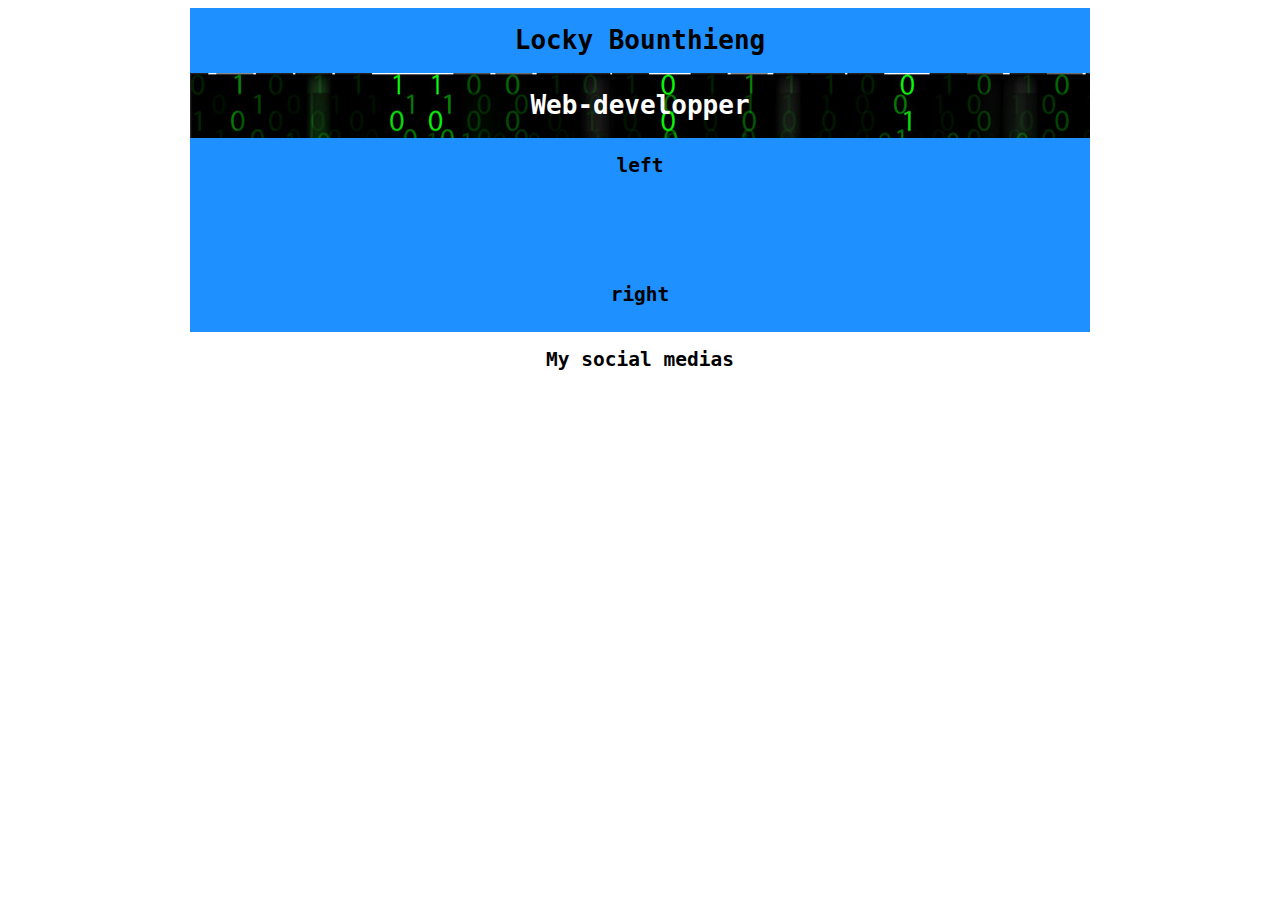
==== index.html @ b01db216 "debut de cv" ====
<!DOCTYPE html>
<html>
<head>
<link href="style.css" rel="stylesheet">
</head>

<body>

<div class="container">
	<header>
		<h1>Locky Bounthieng</h1>
	</header>
	<nav class="nav">
		<h1>Web-developper</h1>
	</nav>
	<section class="leftright">
		<h2>left</h2>
	</section>
	<section class="leftright">
		<h2>right</h2>
	</section>
	<footer>
		<h2>My social medias</h2>
	</footer>


</div>
<body>
</html>
---- style.css ----
.container{
	display: grid;
	max-width: 900px;
	margin:auto;
	grid-template-columns: 1fr;
	grid-template-rows: 1fr 1fr 2fr 1fr;
}

h1, h2 {
	font-family:monospace;
	text-align: center;
}
header{
	background-color: dodgerblue;
	
	

}
.nav{
	background-image: url("matrix1.jpg");
	color:white;

}

.leftright{
	background-color: dodgerblue;
	grid-template-columns: 50px 50px;

}

}
footer{
	background-color: dodgerblue;
	
}
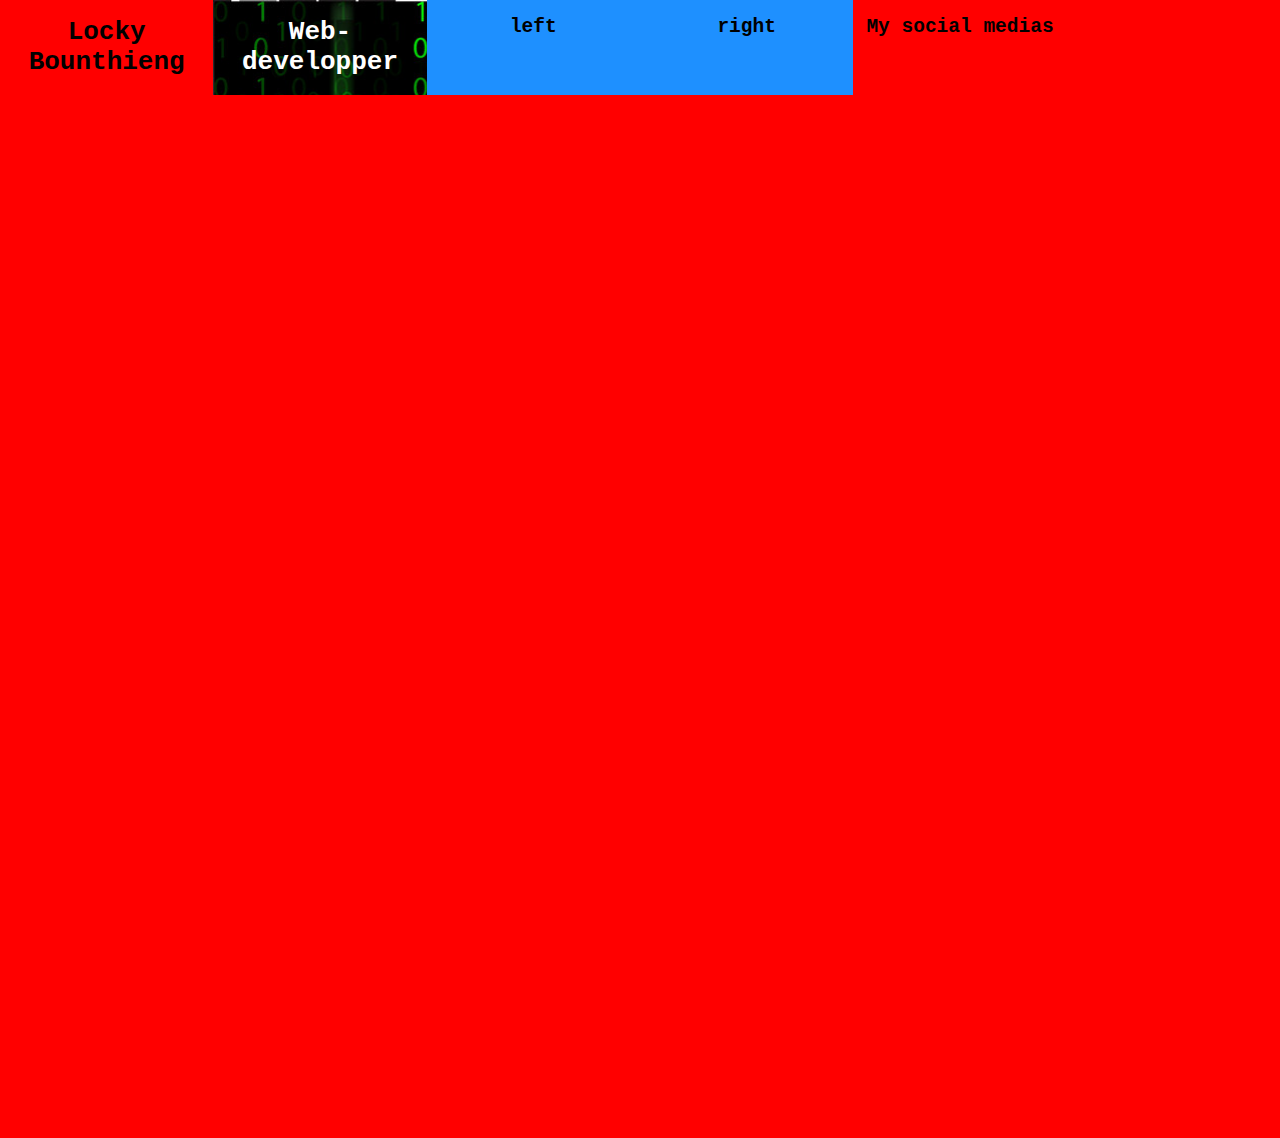
==== commit 80ee2dce: "added css lines" ====
--- a/index.html
+++ b/index.html
@@ -7,23 +7,23 @@
 <body>
 
 <div class="container">
-	<header>
+	<div>
 		<h1>Locky Bounthieng</h1>
-	</header>
-	<nav class="nav">
+	</div>
+	<div class="nav">
 		<h1>Web-developper</h1>
-	</nav>
-	<section class="leftright">
+	</div>
+	<div class="leftright">
 		<h2>left</h2>
-	</section>
-	<section class="leftright">
+	</div>
+	<div class="leftright">
 		<h2>right</h2>
-	</section>
-	<footer>
+	</div>
+	<div class="foot1">
 		<h2>My social medias</h2>
-	</footer>
+	</div>
 
 
 </div>
-<body>
+</body>
 </html>--- a/style.css
+++ b/style.css
@@ -1,9 +1,17 @@
-.container{
-	display: grid;
-	max-width: 900px;
-	margin:auto;
-	grid-template-columns: 1fr;
-	grid-template-rows: 1fr 1fr 2fr 1fr;
+body {
+    margin: 0;
+    padding: 0;
+    background-image: linear-gradient(to top right, red, blue);
+    
+}
+
+
+.container {
+    background-color: red;
+    display: grid;
+    margin: auto;
+    grid-template-columns: repeat(6,1fr);
+    grid-template-rows: repeat(12,1fr);
 }
 
 h1, h2 {
@@ -29,7 +37,8 @@
 }
 
 }
-footer{
-	background-color: dodgerblue;
+.foot1{
+    grid-area:11/3/13/6;
+	background-color: green;
 	
 }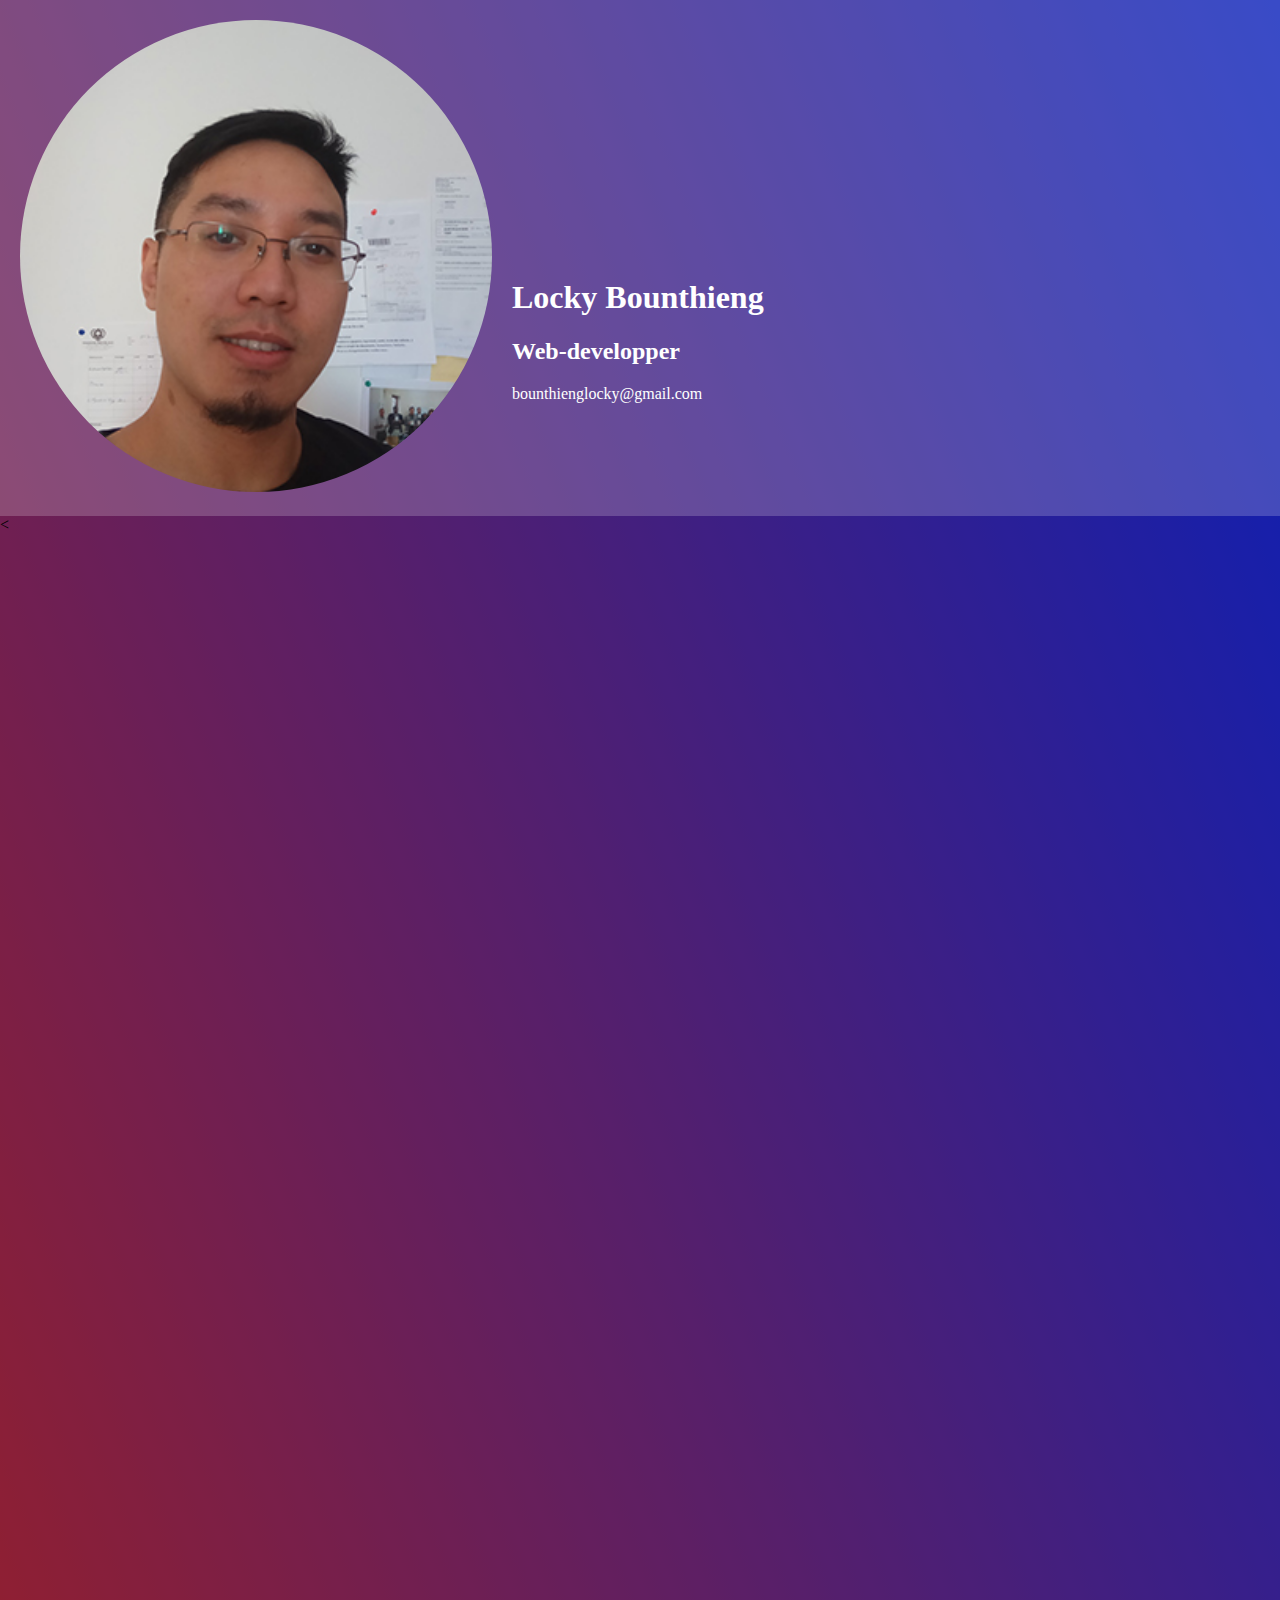
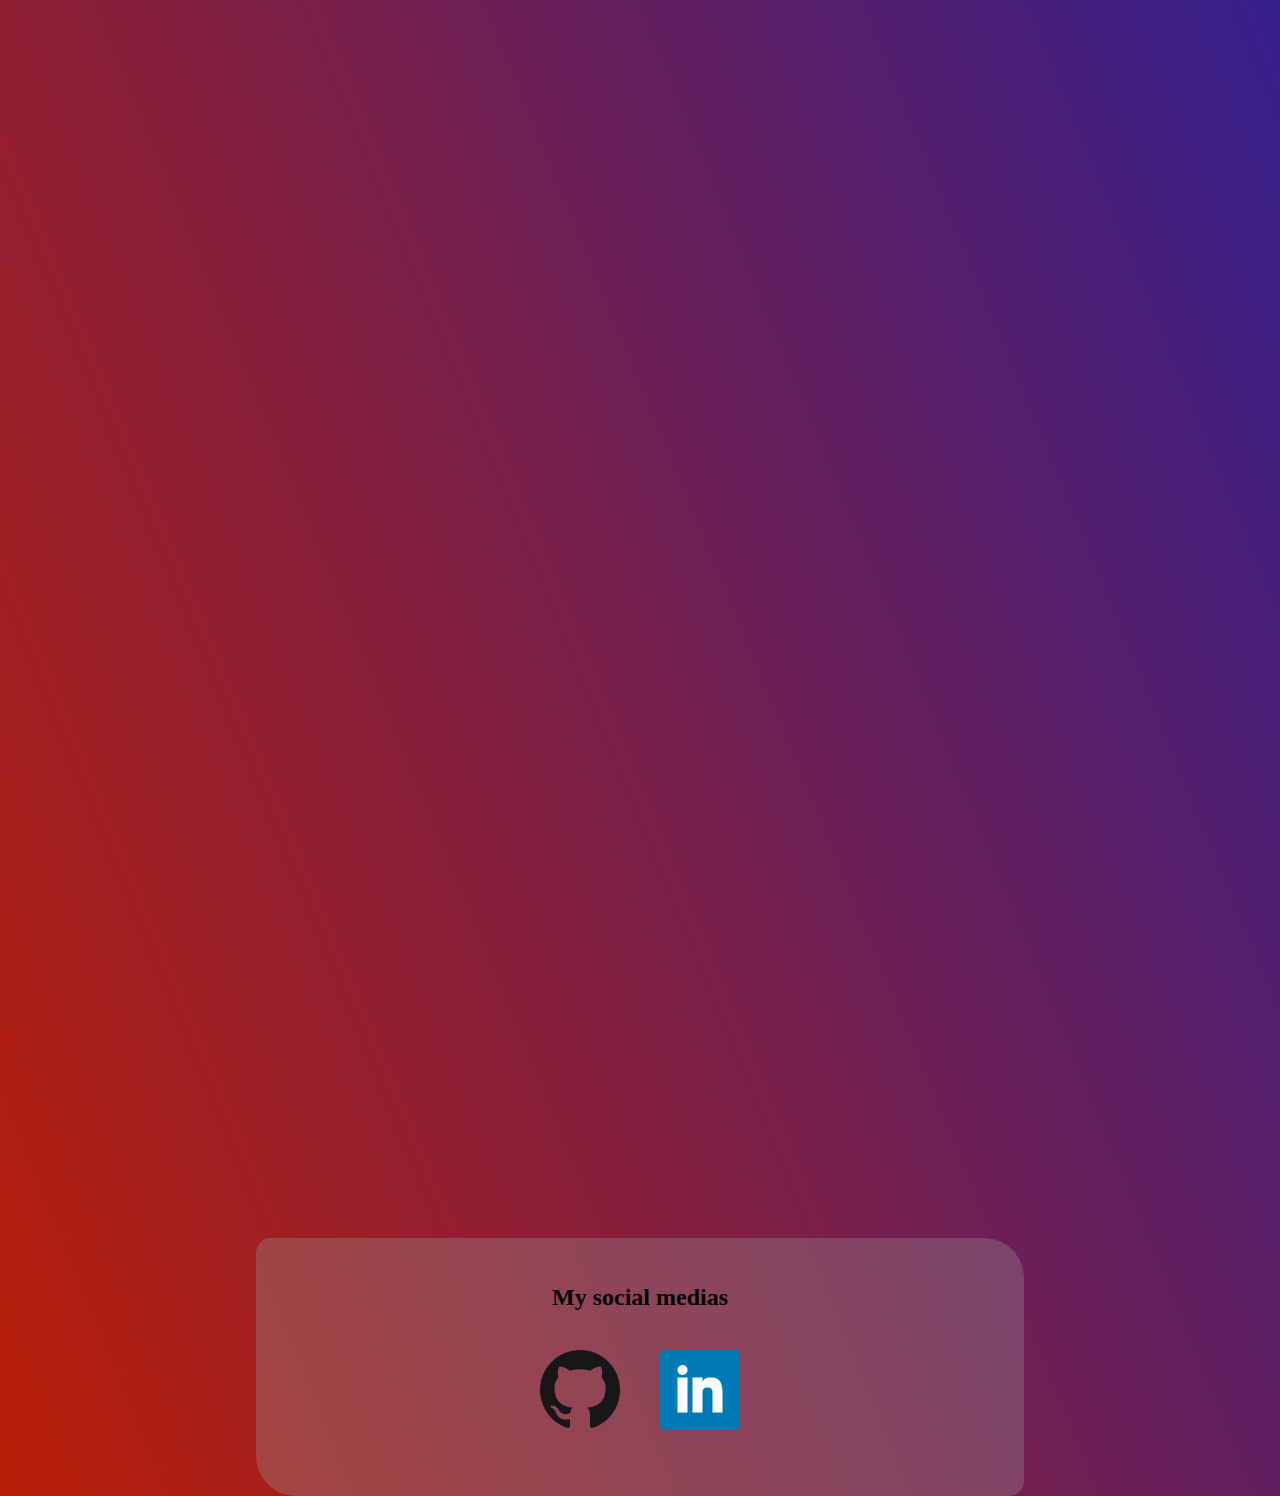
==== commit bd35b24b: "added css lines again" ====
--- a/index.html
+++ b/index.html
@@ -6,24 +6,26 @@
 
 <body>
 
-<div class="container">
-	<div>
-		<h1>Locky Bounthieng</h1>
-	</div>
-	<div class="nav">
-		<h1>Web-developper</h1>
-	</div>
-	<div class="leftright">
-		<h2>left</h2>
-	</div>
-	<div class="leftright">
-		<h2>right</h2>
-	</div>
-	<div class="foot1">
-		<h2>My social medias</h2>
-	</div>
+    <div class="container">
+        <div class="titre">
+            <h1>Locky Bounthieng</h1>
+            <p><h2>Web-developper</h2></p>
+            <p>bounthienglocky@gmail.com</p>
+        </div>
+        <div class="banner"></div>
+        
+        <div class="your-img">
+            <img src="locky300px.jpg" />
+        </div>
+        
+        <
+        <div class="fool">
+            <h2>My social medias</h2>
+            <p><img src="git1.png" class="logo"/ ><img src="linked1.png" class="logo" /></p>
+        </div>
+    </div>
+        
 
-
-</div>
+    </div>
 </body>
 </html>--- a/style.css
+++ b/style.css
@@ -7,27 +7,31 @@
 
 
 .container {
-    background-color: red;
+    background-color: hsla(120, 60%, 25%, 0.3);
     display: grid;
     margin: auto;
-    grid-template-columns: repeat(6,1fr);
+    grid-template-columns: repeat(5,20%);
     grid-template-rows: repeat(12,1fr);
+    border-collapse: separate;
+    border-spacing:  20px 20px;
+    
 }
 
-h1, h2 {
+/*h1, h2 {
 	font-family:monospace;
 	text-align: center;
-}
+}*/
 header{
 	background-color: dodgerblue;
 	
 	
 
 }
-.nav{
-	background-image: url("matrix1.jpg");
-	color:white;
-
+.nav {
+    /*grid-area:1/3/2/5;*/
+    
+    background-image: url("matrix1.jpg");
+    color: white;
 }
 
 .leftright{
@@ -36,9 +40,50 @@
 
 }
 
+.your-img {
+    grid-area: 1/1/3/3;
+    
+       
+    padding: 20px /*20px 20px 20px*/;
 }
-.foot1{
-    grid-area:11/3/13/6;
-	background-color: green;
-	
+    .your-img > img {
+        object-fit: cover;
+        width: 100%;
+        border-radius: 50%;
+        max-height: 100%;
+    }
+
+
+
+.fool {
+    grid-area: 12/2/13/5;
+    background-color: rgba(160,160,160,0.3);
+    border-radius: 15px 40px;
+    align-content: center;
+    align-items: center;
+    text-align: center; /*les images aussi sont consid�r�s comme texte ?*/
+    
+}
+    .fool img {
+        width: 80px;
+        
+        
+        padding: 20px;
+    }
+.logo:hover {
+    transform: scale(1.2);
+}
+
+.banner {
+    grid-area: 1/1/3/6;
+    background-color: rgba(255, 255, 255, 0.2);
+    
+    
+}
+
+.titre {
+    grid-area: 2/3/3/6;
+    color: white;
+    text-align: left;
+    align-items: center;
 }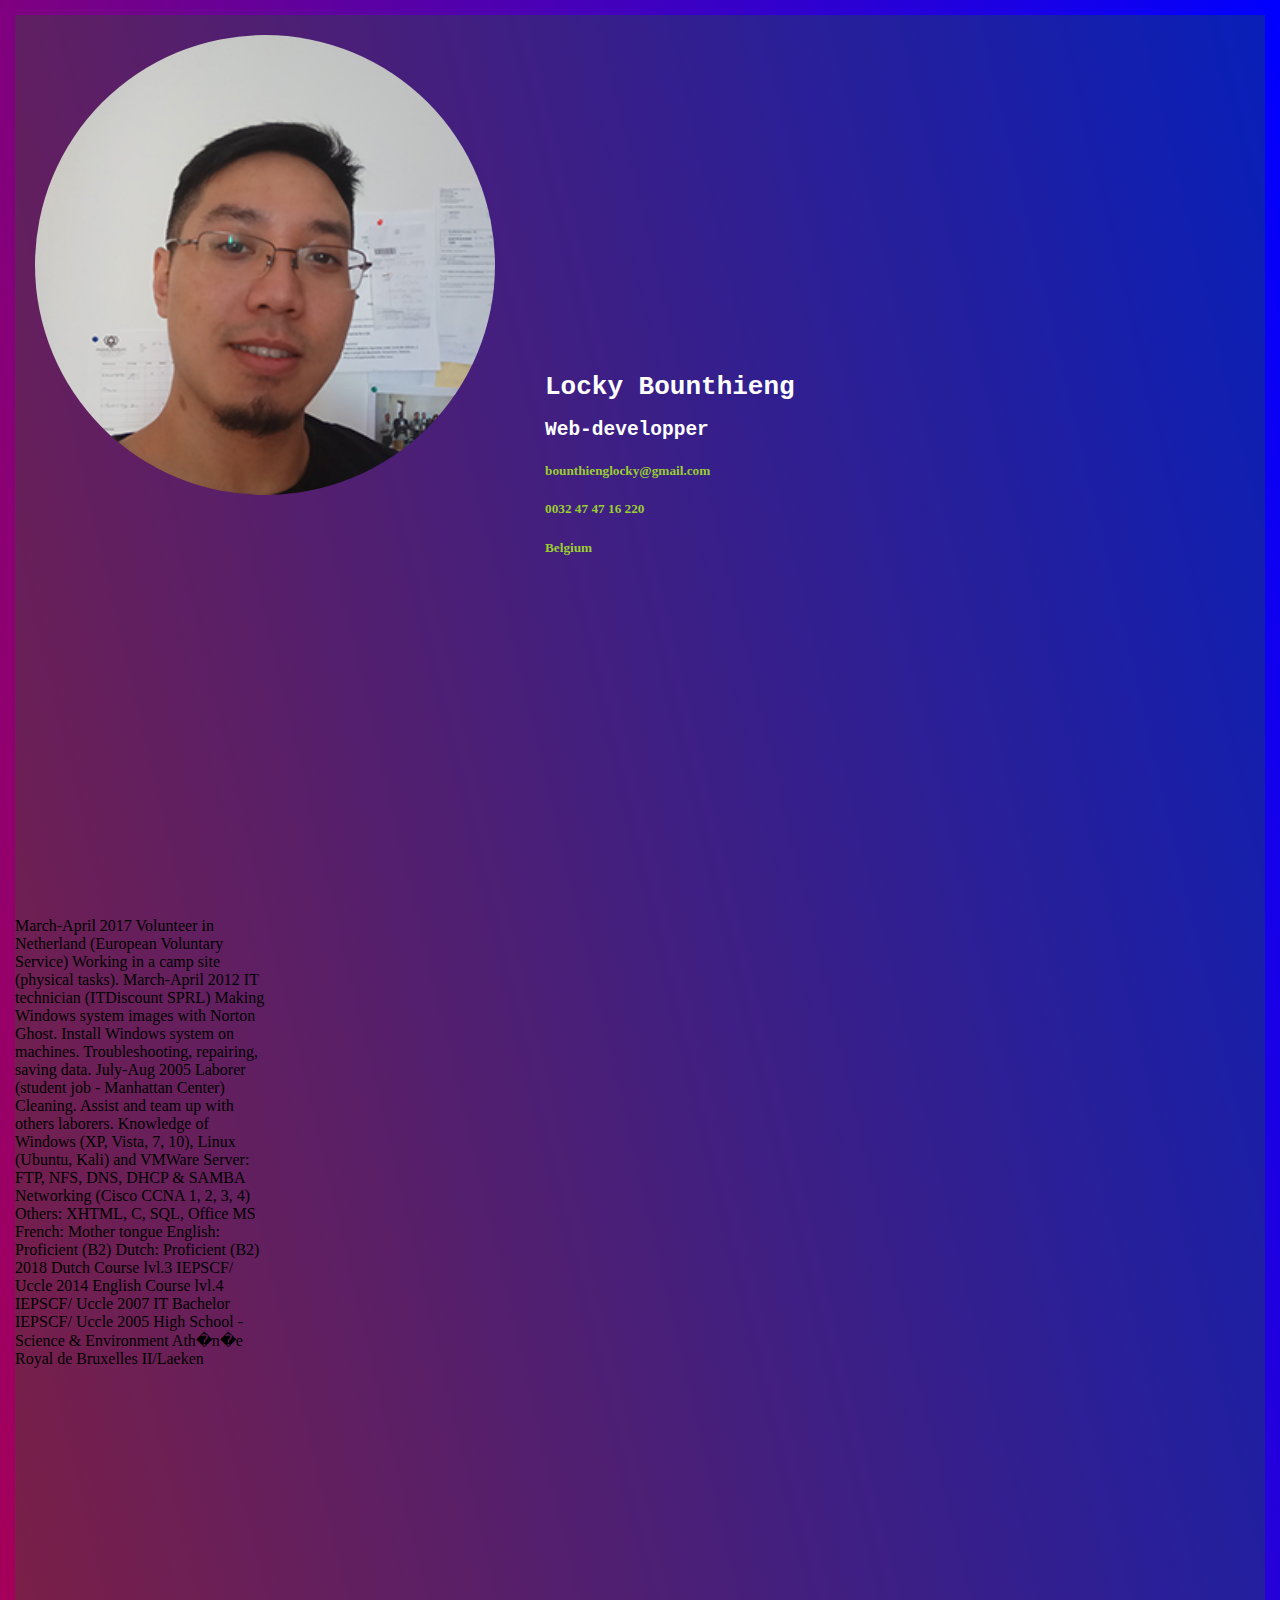
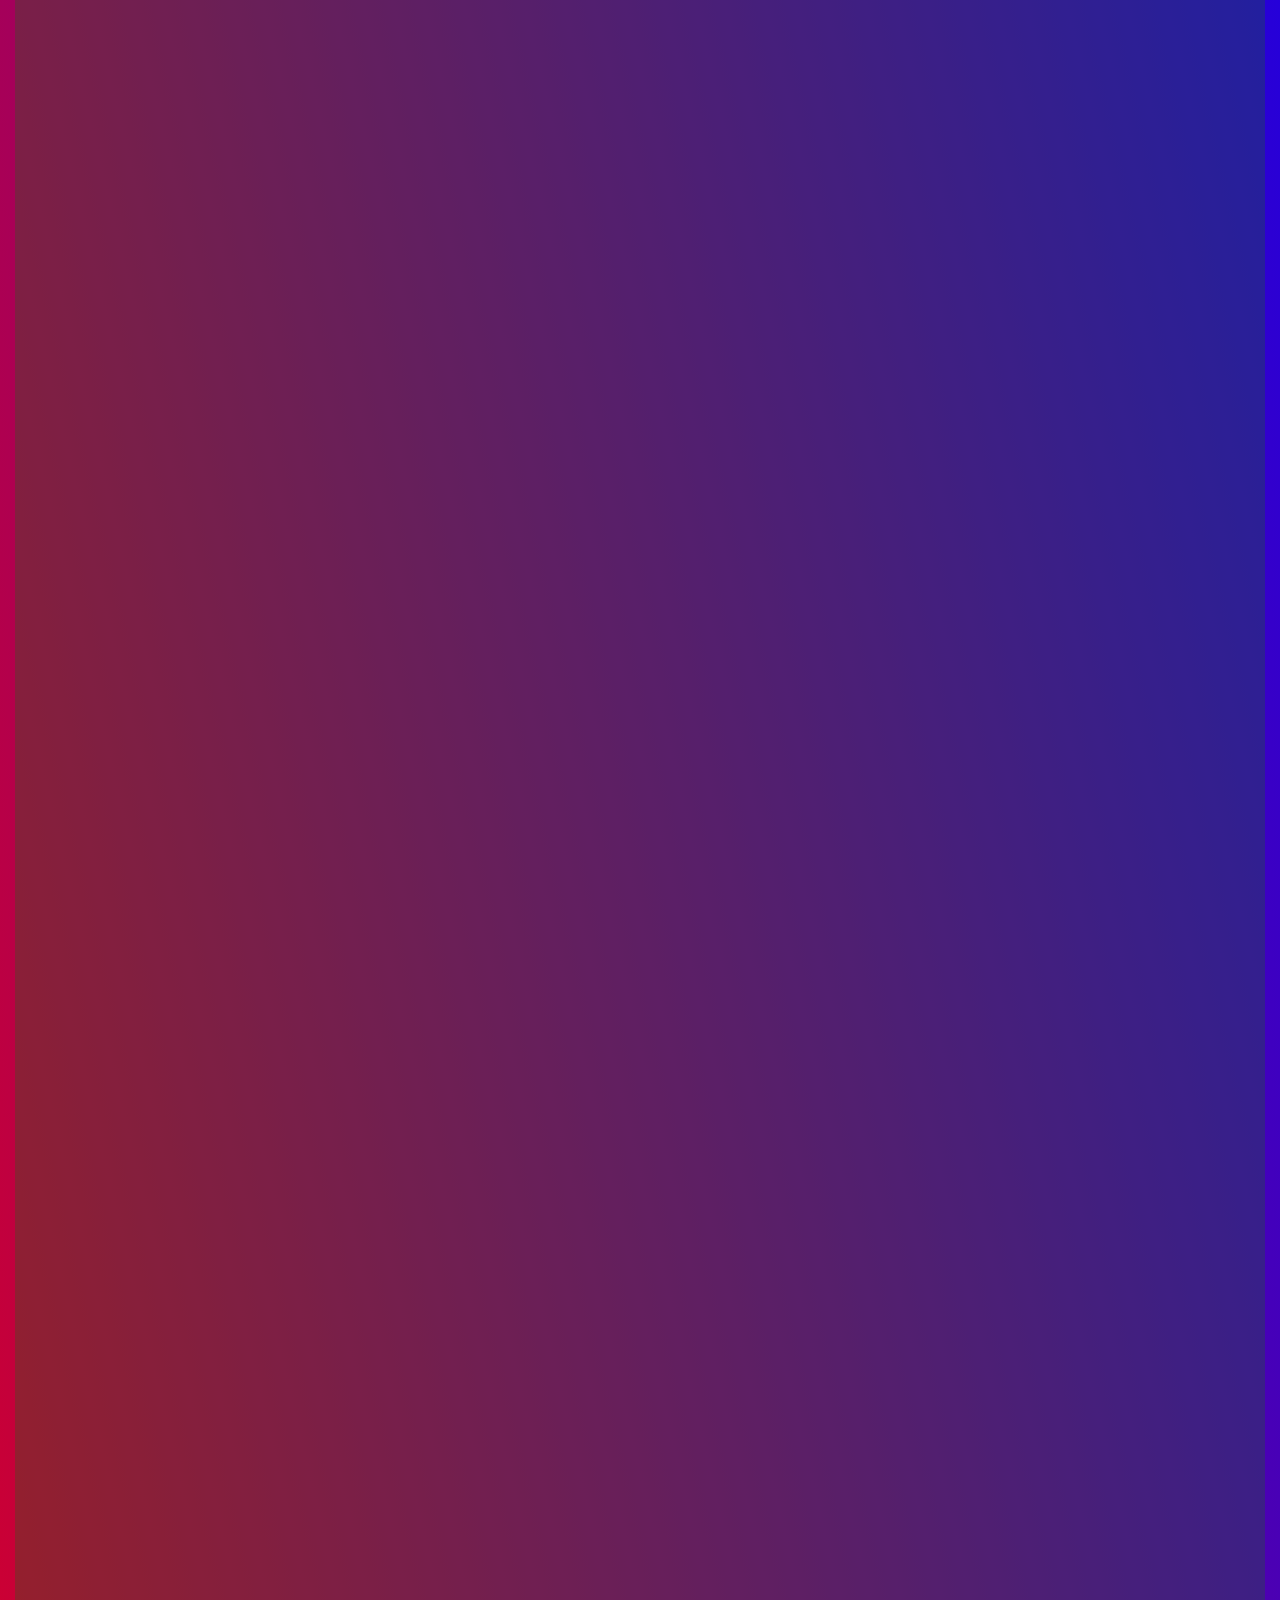
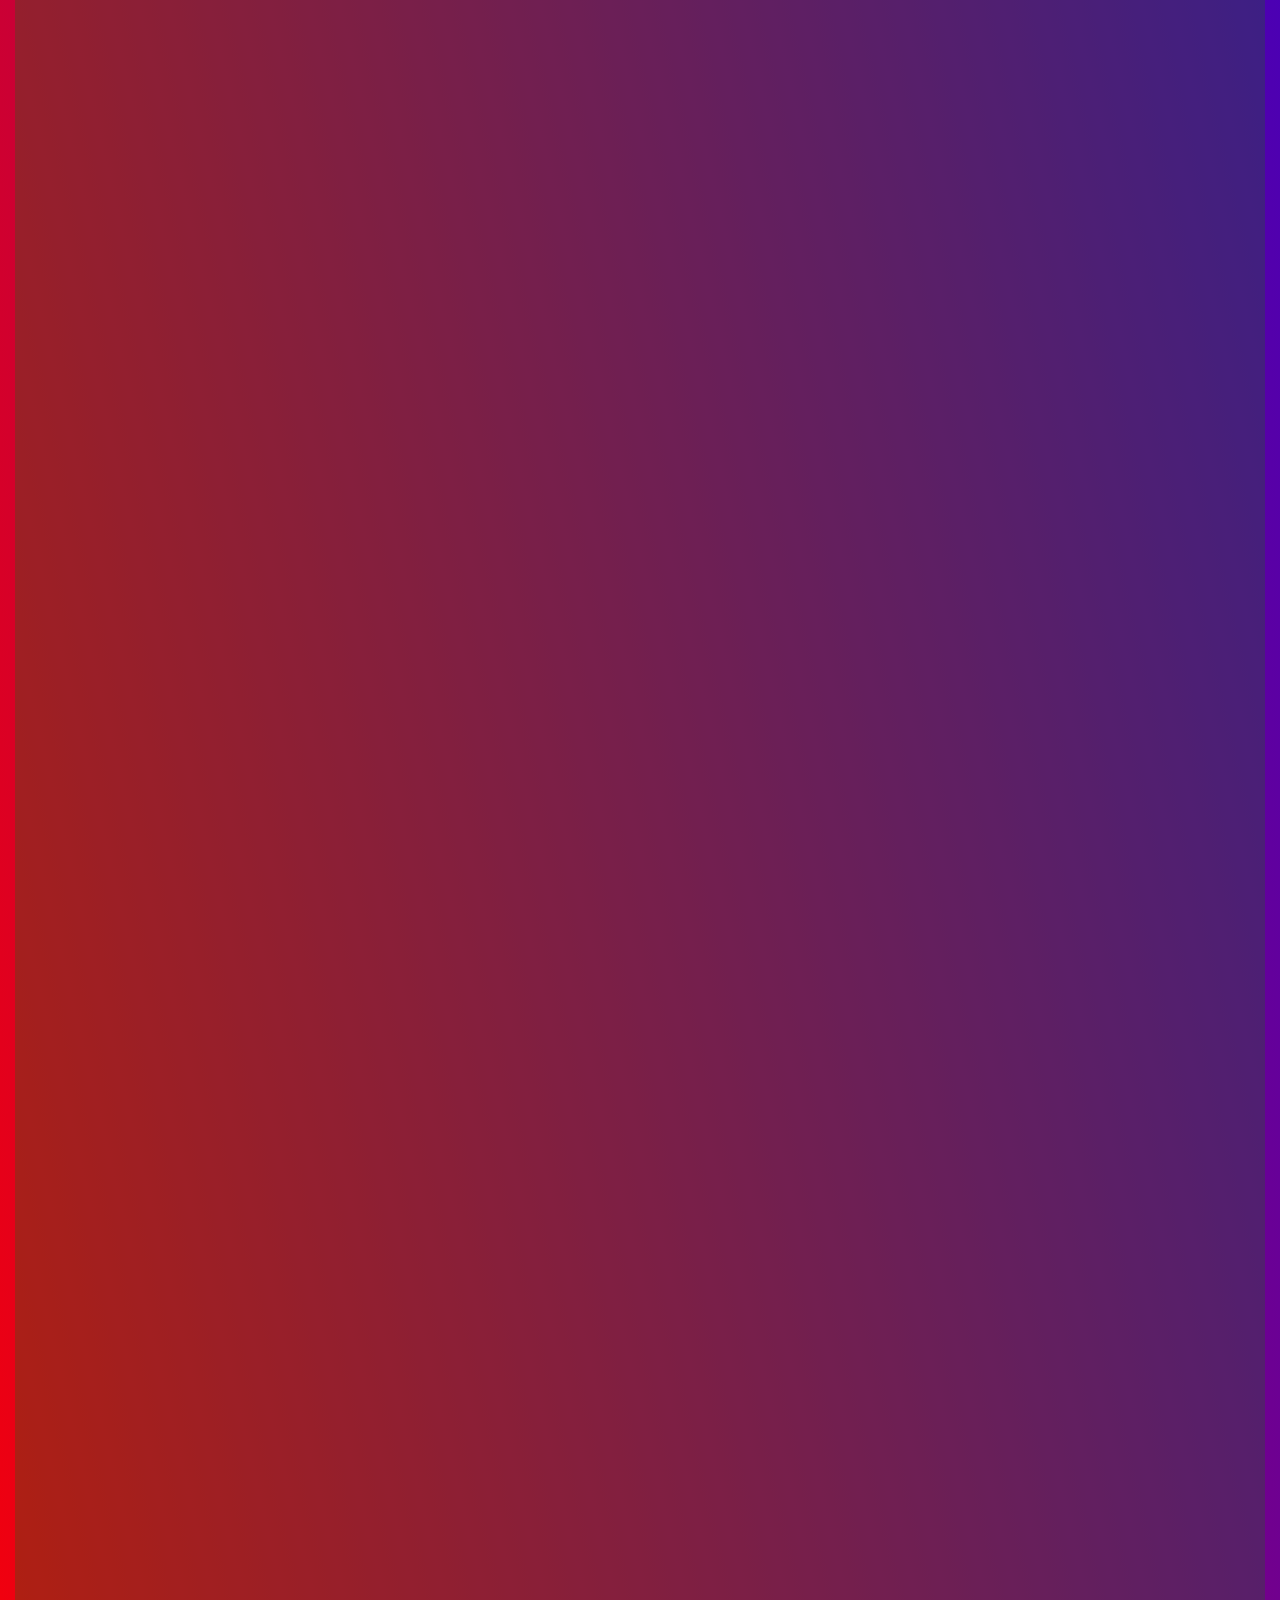
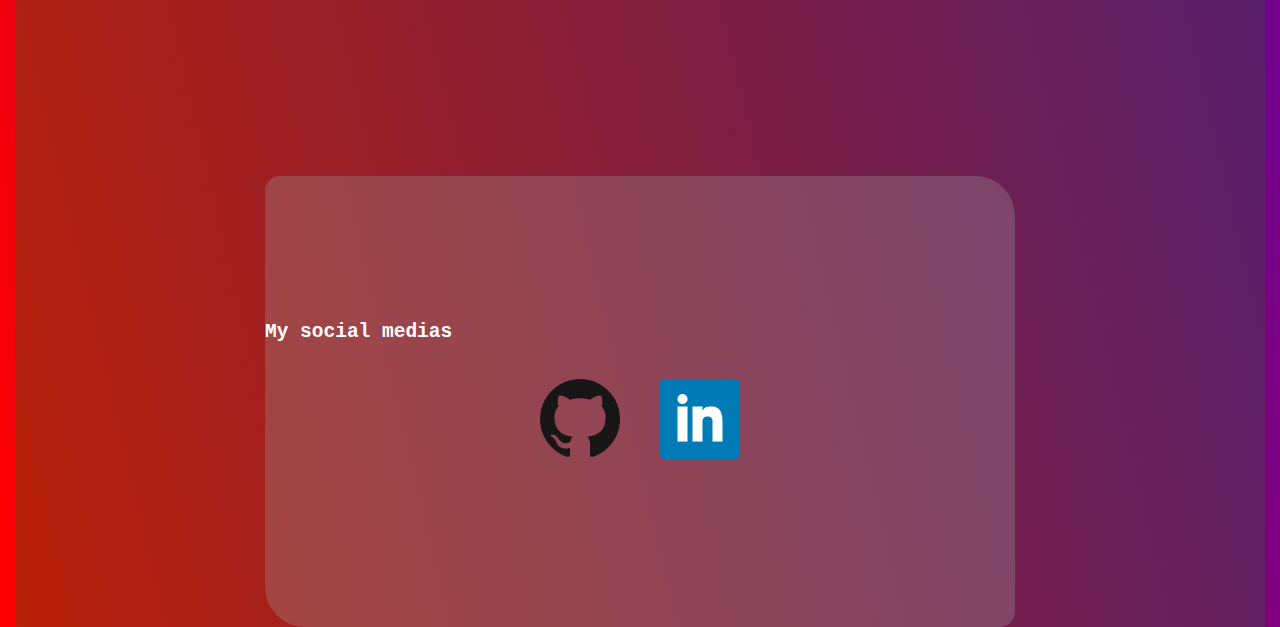
==== commit f4c93380: "added css lines again" ====
--- a/index.html
+++ b/index.html
@@ -10,15 +10,50 @@
         <div class="titre">
             <h1>Locky Bounthieng</h1>
             <p><h2>Web-developper</h2></p>
-            <p>bounthienglocky@gmail.com</p>
+            <p><h5>bounthienglocky@gmail.com</h5></p>
+            <p><h5>0032 47 47 16 220</h5></p>
+            <p><h5>Belgium</h5></p>
         </div>
         <div class="banner"></div>
         
         <div class="your-img">
             <img src="locky300px.jpg" />
         </div>
+        <div class="experiences">
+
+            March-April 2017  Volunteer in Netherland (European Voluntary Service)
+            	Working in a camp site (physical tasks).
+
+            March-April 2012  IT technician (ITDiscount SPRL)
+            	Making Windows system images with Norton Ghost.
+            	Install Windows system on machines.
+            	Troubleshooting, repairing, saving data.
+
+            July-Aug  2005	     Laborer (student job  - Manhattan Center)
+            	Cleaning.
+            	Assist and team up with others laborers.
+
+
+            Knowledge of Windows (XP, Vista, 7, 10), Linux (Ubuntu, Kali) and VMWare
+            Server: FTP, NFS, DNS, DHCP & SAMBA
+            Networking (Cisco CCNA 1, 2, 3, 4)
+            Others: XHTML, C, SQL, Office MS
+
+
+            French:  Mother tongue
+            English: Proficient (B2)
+            Dutch: Proficient (B2)
+
+
+            2018	 Dutch Course lvl.3	     	     	       IEPSCF/ Uccle
+            2014	 English Course lvl.4	     	     	       IEPSCF/ Uccle
+            2007 	 IT Bachelor 			   	       IEPSCF/ Uccle
+            2005 	 High School - Science & Environment           Ath�n�e Royal de Bruxelles II/Laeken
+
+        </div>
+            <etudes></etudes>
+                <competences></competences>
         
-        <
         <div class="fool">
             <h2>My social medias</h2>
             <p><img src="git1.png" class="logo"/ ><img src="linked1.png" class="logo" /></p>
--- a/style.css
+++ b/style.css
@@ -1,8 +1,13 @@
+@font-face {
+    font-family: 'Roboto', sans-serif;
+    src: url(fonts/Roboto.woff2) format('woff2'), url(fonts/Roboto.tff) format('truetype');
+}
+
+
 body {
-    margin: 0;
+    margin: 15px 15px 0px 15px;
     padding: 0;
     background-image: linear-gradient(to top right, red, blue);
-    
 }
 
 
@@ -12,15 +17,15 @@
     margin: auto;
     grid-template-columns: repeat(5,20%);
     grid-template-rows: repeat(12,1fr);
-    border-collapse: separate;
-    border-spacing:  20px 20px;
+    border-spacing: 20px;
     
 }
 
-/*h1, h2 {
-	font-family:monospace;
-	text-align: center;
-}*/
+h1, h2 {
+    font-family: monospace;
+    text-align: left;
+    
+}
 header{
 	background-color: dodgerblue;
 	
@@ -62,11 +67,12 @@
     align-content: center;
     align-items: center;
     text-align: center; /*les images aussi sont consid�r�s comme texte ?*/
+    color: white;
+    vertical-align: middle;
     
 }
     .fool img {
         width: 80px;
-        
         
         padding: 20px;
     }
@@ -74,16 +80,28 @@
     transform: scale(1.2);
 }
 
+
+.titre {
+    grid-area: 1/3/3/6;
+    color: white;
+    text-align: left;
+    vertical-align:middle;
+    align-content: center;
+    align-items: center;
+    padding-left: 30px;
+    
+}
+.titre > h5 {
+    color:yellowgreen;
+}
 .banner {
     grid-area: 1/1/3/6;
-    background-color: rgba(255, 255, 255, 0.2);
+    /*background-color: rgba(160,160,160,0.3);*/
     
-    
+    border-spacing: 20px;
 }
 
-.titre {
-    grid-area: 2/3/3/6;
-    color: white;
-    text-align: left;
-    align-items: center;
-}+    .banner > h1 {
+        font-family: 'Yanone Kaffeesatz', sans-serif;
+        color: white;
+    }
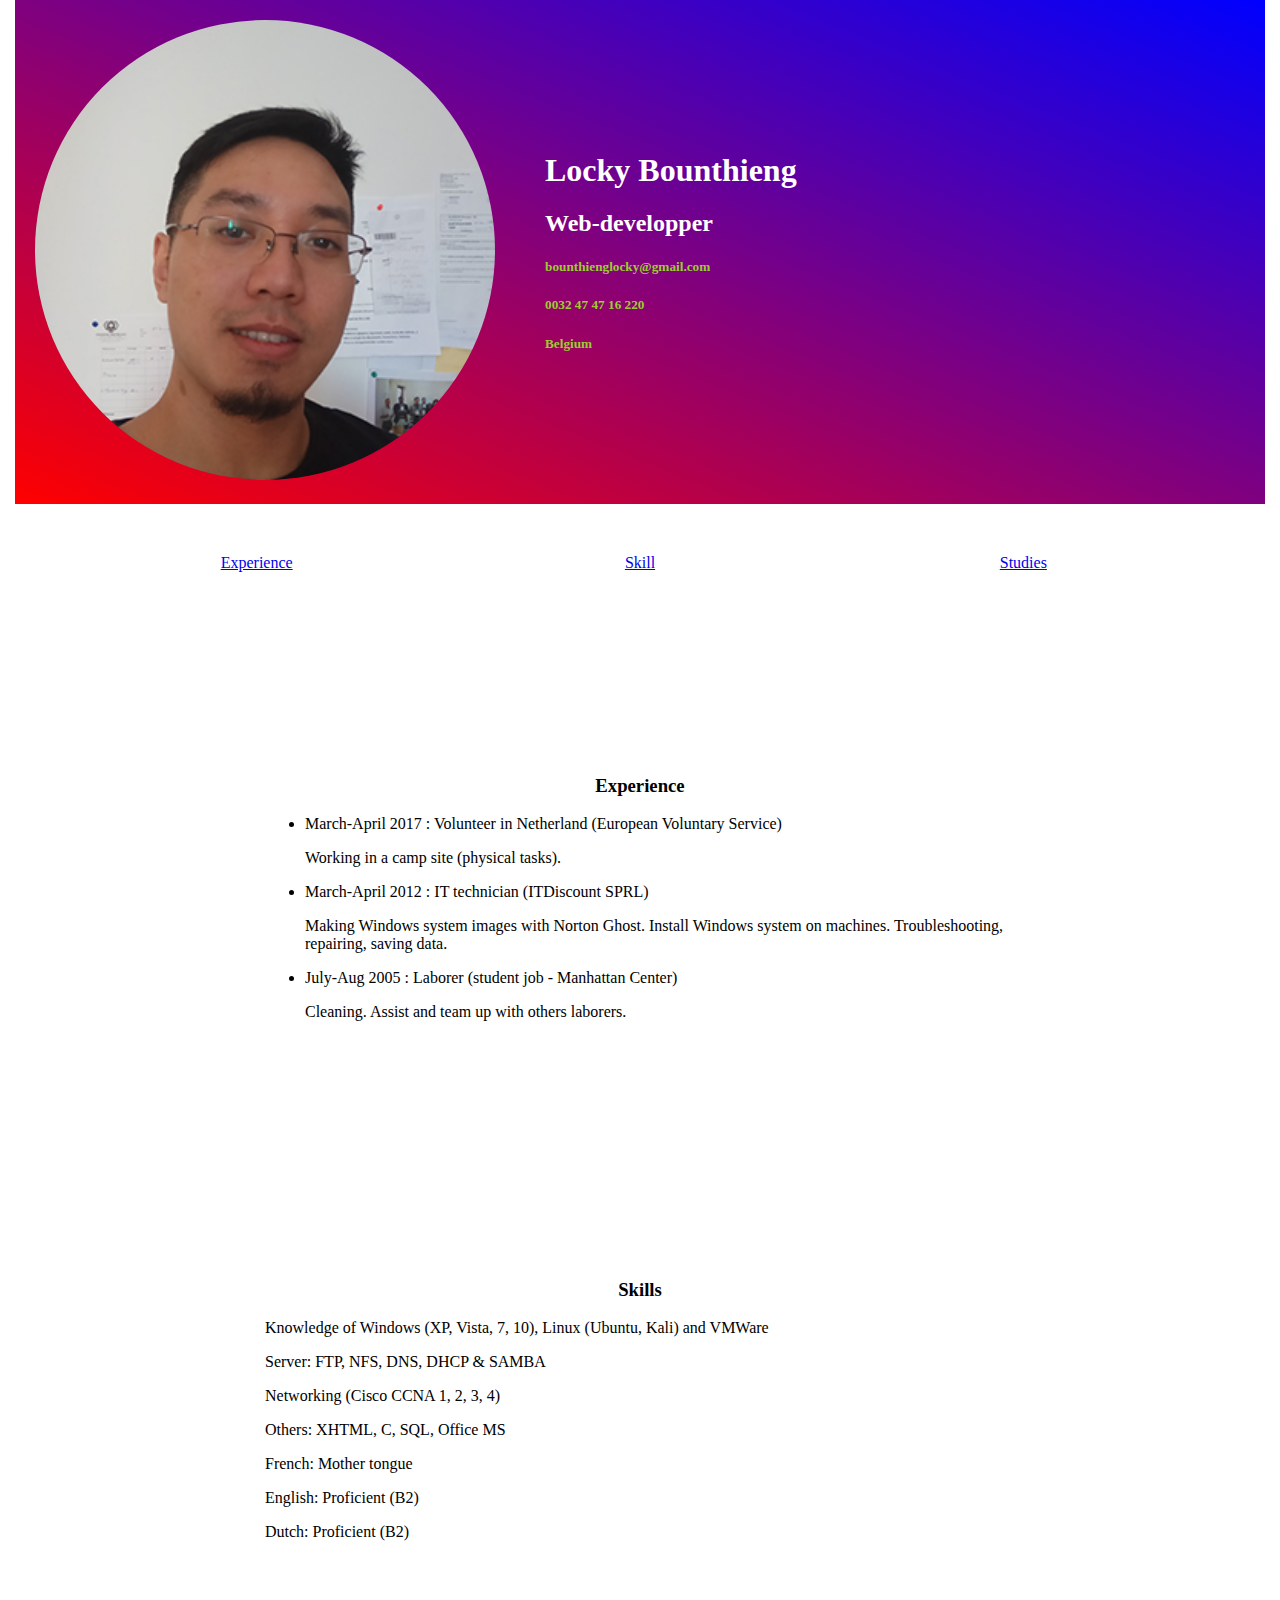
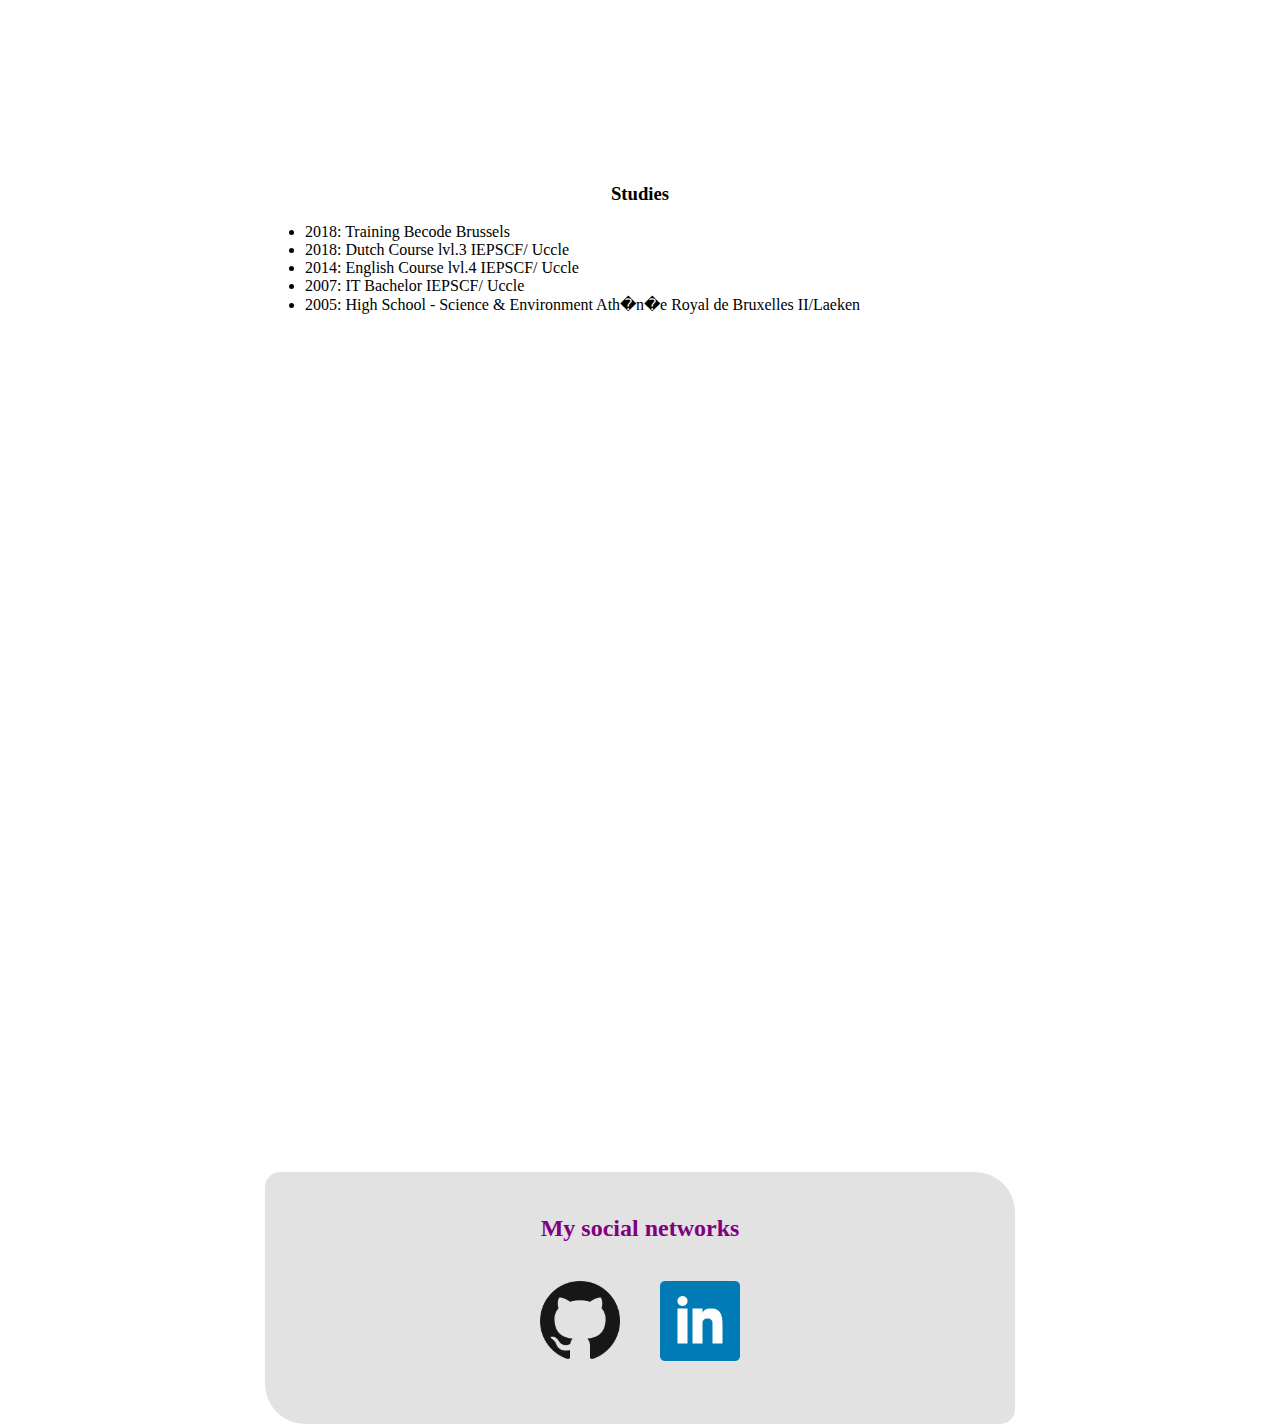
==== commit 09d3d6b8: "added corpus + menu" ====
--- a/index.html
+++ b/index.html
@@ -7,6 +7,8 @@
 <body>
 
     <div class="container">
+        
+        <div class="banner"></div>
         <div class="titre">
             <h1>Locky Bounthieng</h1>
             <p><h2>Web-developper</h2></p>
@@ -14,48 +16,72 @@
             <p><h5>0032 47 47 16 220</h5></p>
             <p><h5>Belgium</h5></p>
         </div>
-        <div class="banner"></div>
         
         <div class="your-img">
             <img src="locky300px.jpg" />
         </div>
-        <div class="experiences">
+        <nav class="nvblack"><div><a href="#experience">Experience</a></div><div><a href="#competences">Skill</a></div><section><a href="#etudes">Studies</a></section>
+        </nav>
 
-            March-April 2017  Volunteer in Netherland (European Voluntary Service)
-            	Working in a camp site (physical tasks).
+        <div class="experience1">
+            <h3 id="experience">Experience</h2>
 
-            March-April 2012  IT technician (ITDiscount SPRL)
-            	Making Windows system images with Norton Ghost.
+            <ul>
+                
+                <li>March-April 2017 : Volunteer in Netherland (European Voluntary Service)
+            	<p>Working in a camp site (physical tasks).</p>
+
+            <li>March-April 2012 : IT technician (ITDiscount SPRL)
+            	<p>Making Windows system images with Norton Ghost.
             	Install Windows system on machines.
-            	Troubleshooting, repairing, saving data.
+            	Troubleshooting, repairing, saving data.</p>
 
-            July-Aug  2005	     Laborer (student job  - Manhattan Center)
-            	Cleaning.
-            	Assist and team up with others laborers.
+            <li>July-Aug  2005	:     Laborer (student job  - Manhattan Center)
+            	<p>Cleaning.
+            	Assist and team up with others laborers.</p>
+            </ul>
 
 
-            Knowledge of Windows (XP, Vista, 7, 10), Linux (Ubuntu, Kali) and VMWare
-            Server: FTP, NFS, DNS, DHCP & SAMBA
-            Networking (Cisco CCNA 1, 2, 3, 4)
-            Others: XHTML, C, SQL, Office MS
+        </div>
+
+        
+        
+        
+
+        <div class="competences1">
+        <h3 id="competences">Skills</h2>
+
+            <p> Knowledge of Windows (XP, Vista, 7, 10), Linux (Ubuntu, Kali) and VMWare</p>
+            <p> Server: FTP, NFS, DNS, DHCP & SAMBA</p>
+            <p> Networking (Cisco CCNA 1, 2, 3, 4)</p>
+            <p> Others: XHTML, C, SQL, Office MS</p>
+
+            <p> French:  Mother tongue</p>
+            <p> English: Proficient (B2)</p>
+            <p> Dutch: Proficient (B2)</p>
+
+        </div>
+
+        <div class="etudes1">
+        <h3 id="etudes">Studies</h2>
 
 
-            French:  Mother tongue
-            English: Proficient (B2)
-            Dutch: Proficient (B2)
+            <ul>
+            <li>2018:     Training Becode                           Brussels</li>    
+            <li>2018:     Dutch Course lvl.3                        IEPSCF/ Uccle</li>
+            <li>2014:     English Course lvl.4                      IEPSCF/ Uccle</li>
+            <li>2007:     IT Bachelor                               IEPSCF/ Uccle</li>
+            <li>2005:     High School - Science & Environment    Ath�n�e Royal de Bruxelles II/Laeken</li>
+        
+        <ul>
+        </div>
+
+        
 
 
-            2018	 Dutch Course lvl.3	     	     	       IEPSCF/ Uccle
-            2014	 English Course lvl.4	     	     	       IEPSCF/ Uccle
-            2007 	 IT Bachelor 			   	       IEPSCF/ Uccle
-            2005 	 High School - Science & Environment           Ath�n�e Royal de Bruxelles II/Laeken
-
-        </div>
-            <etudes></etudes>
-                <competences></competences>
         
         <div class="fool">
-            <h2>My social medias</h2>
+            <h2>My social networks</h2>
             <p><img src="git1.png" class="logo"/ ><img src="linked1.png" class="logo" /></p>
         </div>
     </div>
--- a/style.css
+++ b/style.css
@@ -1,18 +1,18 @@
-@font-face {
+/*@font-face {
     font-family: 'Roboto', sans-serif;
     src: url(fonts/Roboto.woff2) format('woff2'), url(fonts/Roboto.tff) format('truetype');
-}
+}*/
 
 
 body {
-    margin: 15px 15px 0px 15px;
+    margin: 0px 15px 0px 15px;
     padding: 0;
-    background-image: linear-gradient(to top right, red, blue);
+    /*background-image: linear-gradient(to top right, red, blue);*/
 }
 
 
 .container {
-    background-color: hsla(120, 60%, 25%, 0.3);
+    /*background-color: hsla(120, 60%, 25%, 0.3);*/
     display: grid;
     margin: auto;
     grid-template-columns: repeat(5,20%);
@@ -21,22 +21,38 @@
     
 }
 
-h1, h2 {
+/*h1, h2 {
     font-family: monospace;
     text-align: left;
     
-}
+}*/
 header{
 	background-color: dodgerblue;
 	
 	
 
 }
-.nav {
-    /*grid-area:1/3/2/5;*/
+
+div > h3 {
+    font-family: Times New Roman;
+    text-align: center;
     
-    background-image: url("matrix1.jpg");
-    color: white;
+}
+nav {
+    display:grid;
+    grid-area:3/1/3/6;
+    grid-template:10% 90%/ 1fr 1fr 1fr;
+    
+    /*background-image: url("matrix1.jpg");*/
+    
+    color: gray;
+    text-align: center;
+    padding: 50px;
+    align-items:middle;
+}
+.nav > nvblack {
+    grid-row:1;
+    background-color: black; 
 }
 
 .leftright{
@@ -67,7 +83,7 @@
     align-content: center;
     align-items: center;
     text-align: center; /*les images aussi sont consid�r�s comme texte ?*/
-    color: white;
+    color: purple;
     vertical-align: middle;
     
 }
@@ -89,6 +105,7 @@
     align-content: center;
     align-items: center;
     padding-left: 30px;
+
     
 }
 .titre > h5 {
@@ -97,7 +114,7 @@
 .banner {
     grid-area: 1/1/3/6;
     /*background-color: rgba(160,160,160,0.3);*/
-    
+    background-image: linear-gradient(to top right, red, blue);
     border-spacing: 20px;
 }
 
@@ -105,3 +122,16 @@
         font-family: 'Yanone Kaffeesatz', sans-serif;
         color: white;
     }
+
+.experience1 {
+    grid-area:4/2/6/5;
+}
+.competences1{
+    grid-area:6/2/8/5;
+
+}
+.etudes1{
+    grid-area:8/2/10/5;
+
+}
+
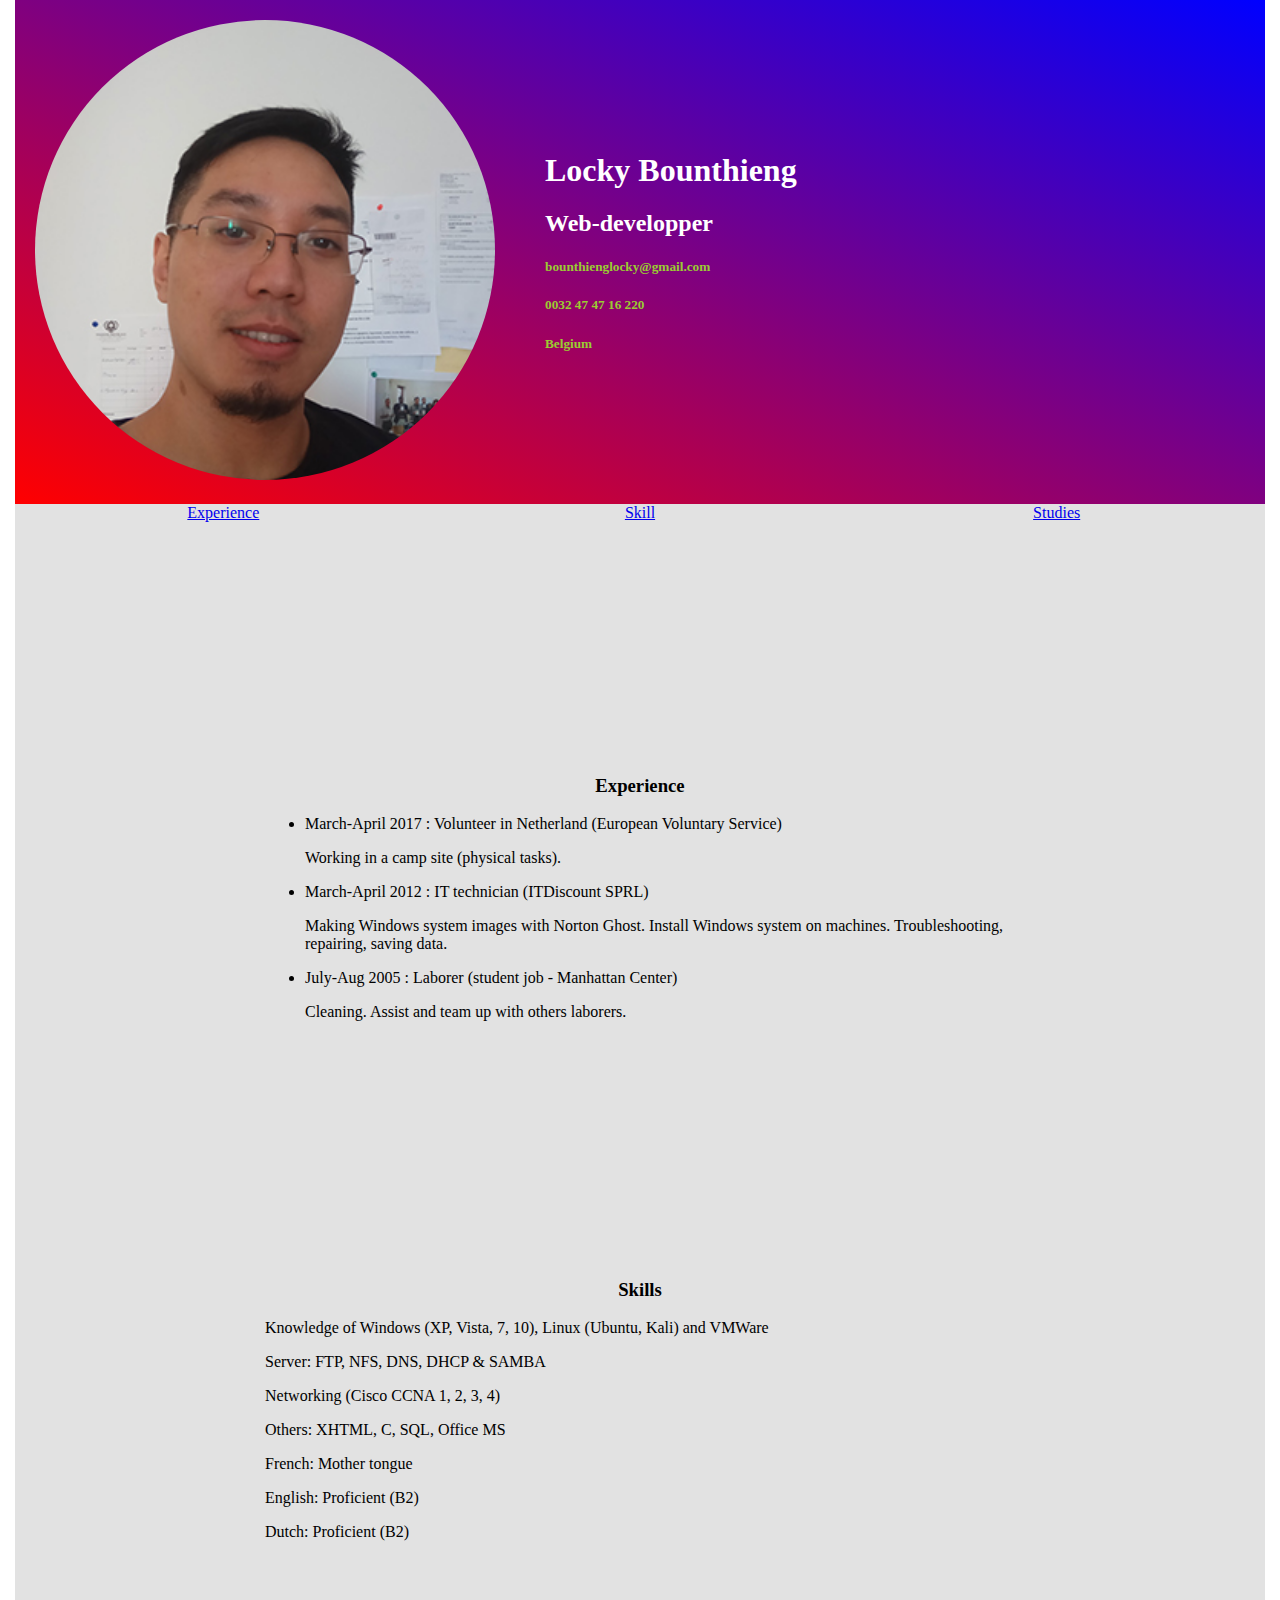
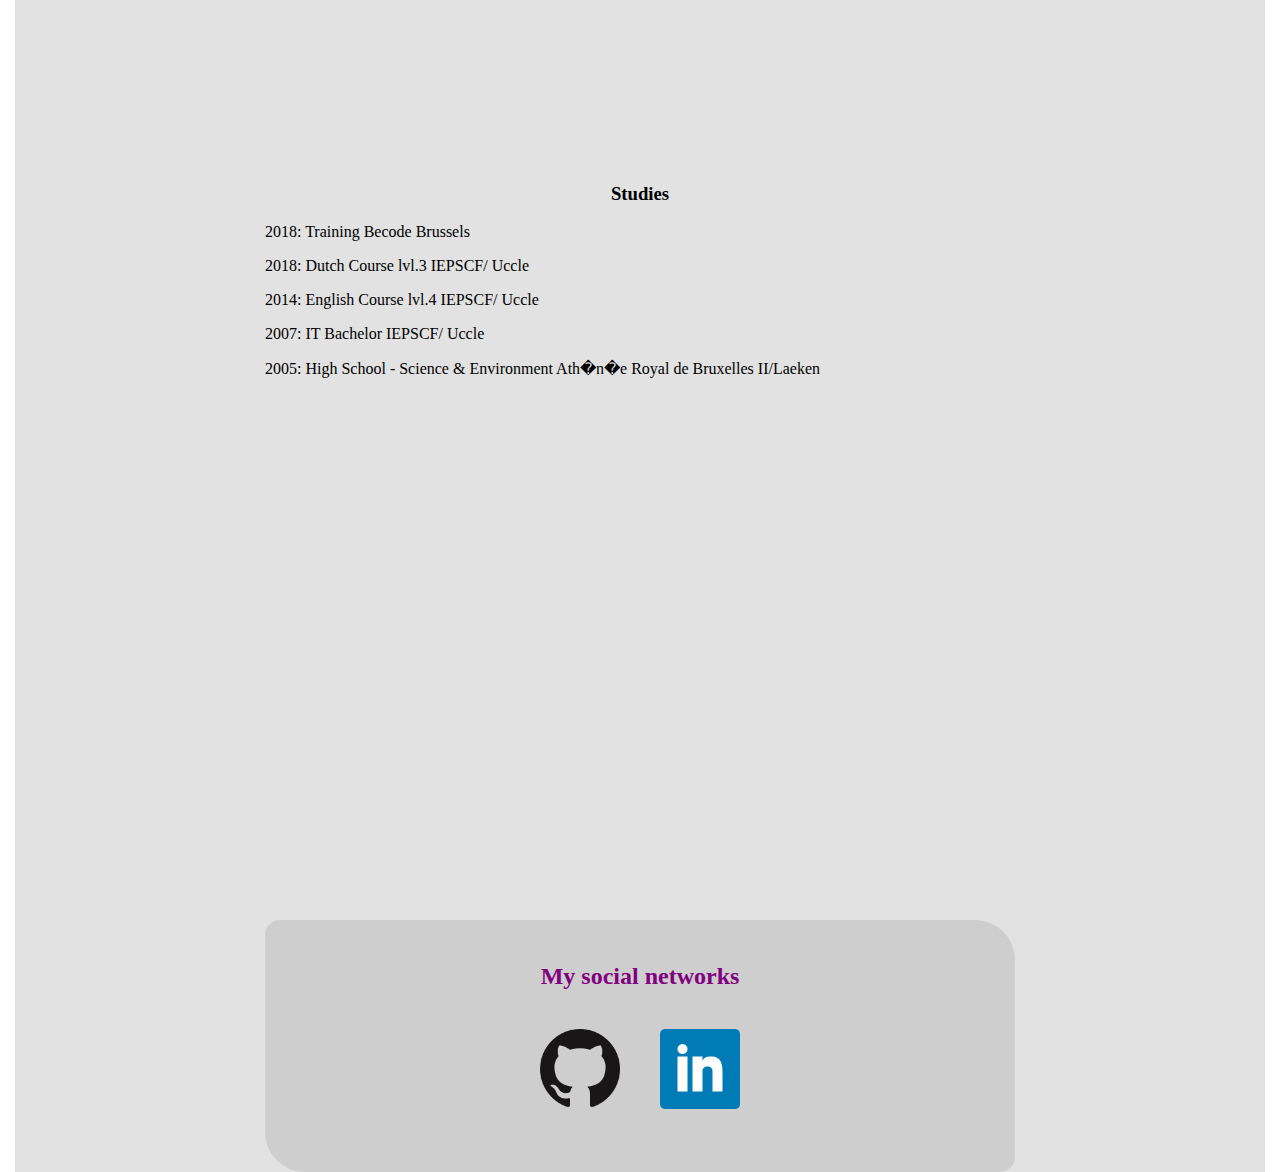
==== commit 11ce03c7: "added links" ====
--- a/index.html
+++ b/index.html
@@ -7,6 +7,7 @@
 <body>
 
     <div class="container">
+        <div class="restbody"></div>
         
         <div class="banner"></div>
         <div class="titre">
@@ -20,8 +21,13 @@
         <div class="your-img">
             <img src="locky300px.jpg" />
         </div>
-        <nav class="nvblack"><div><a href="#experience">Experience</a></div><div><a href="#competences">Skill</a></div><section><a href="#etudes">Studies</a></section>
+        
+        <nav>
+
+    <div><a href="#experience">Experience</a></div><div><a href="#competences">Skill</a></div><div><a href="#etudes">Studies</a></div>
+
         </nav>
+    
 
         <div class="experience1">
             <h3 id="experience">Experience</h2>
@@ -66,14 +72,14 @@
         <h3 id="etudes">Studies</h2>
 
 
-            <ul>
-            <li>2018:     Training Becode                           Brussels</li>    
-            <li>2018:     Dutch Course lvl.3                        IEPSCF/ Uccle</li>
-            <li>2014:     English Course lvl.4                      IEPSCF/ Uccle</li>
-            <li>2007:     IT Bachelor                               IEPSCF/ Uccle</li>
-            <li>2005:     High School - Science & Environment    Ath�n�e Royal de Bruxelles II/Laeken</li>
+            
+            <p>2018:     Training Becode                           Brussels<p>
+            <p>2018:     Dutch Course lvl.3                        IEPSCF/ Uccle<p>
+            <p>2014:     English Course lvl.4                      IEPSCF/ Uccle<p>
+            <p>2007:     IT Bachelor                               IEPSCF/ Uccle<p>
+            <p>2005:     High School - Science & Environment    Ath�n�e Royal de Bruxelles II/Laeken<p>
         
-        <ul>
+        
         </div>
 
         
@@ -82,7 +88,7 @@
         
         <div class="fool">
             <h2>My social networks</h2>
-            <p><img src="git1.png" class="logo"/ ><img src="linked1.png" class="logo" /></p>
+            <p><a href="https://github.com/LockyBounty"><img src="git1.png" class="logo"/ ></a><a href="https://www.linkedin.com/"><img src="linked1.png" class="logo" /></a></p>
         </div>
     </div>
         
--- a/style.css
+++ b/style.css
@@ -7,7 +7,15 @@
 body {
     margin: 0px 15px 0px 15px;
     padding: 0;
+    font-family: Times New Roman;
     /*background-image: linear-gradient(to top right, red, blue);*/
+}
+
+.restbody{
+
+    grid-area:3/1/12/6;
+    margin: 0px 0px 0px 0px;
+    background-color: rgba(160,160,160,0.3)
 }
 
 
@@ -16,7 +24,7 @@
     display: grid;
     margin: auto;
     grid-template-columns: repeat(5,20%);
-    grid-template-rows: repeat(12,1fr);
+    grid-template-rows: repeat(11,1fr);
     border-spacing: 20px;
     
 }
@@ -41,19 +49,23 @@
 nav {
     display:grid;
     grid-area:3/1/3/6;
-    grid-template:10% 90%/ 1fr 1fr 1fr;
+    grid-template:30% 70%/ 1fr 1fr 1fr;
     
     /*background-image: url("matrix1.jpg");*/
     
     color: gray;
     text-align: center;
-    padding: 50px;
+    /*padding: 50px;*/
     align-items:middle;
+
+    
 }
-.nav > nvblack {
-    grid-row:1;
+/*nav > nvblack {*/ /*sous section de nav o� on a fait un regrillage dans la selection de grille*/
+    /*grid-area:1/1/1/6;
+    text-align: center;
     background-color: black; 
-}
+}*/
+
 
 .leftright{
 	background-color: dodgerblue;
@@ -77,7 +89,7 @@
 
 
 .fool {
-    grid-area: 12/2/13/5;
+    grid-area: 11/2/12/5;
     background-color: rgba(160,160,160,0.3);
     border-radius: 15px 40px;
     align-content: center;
